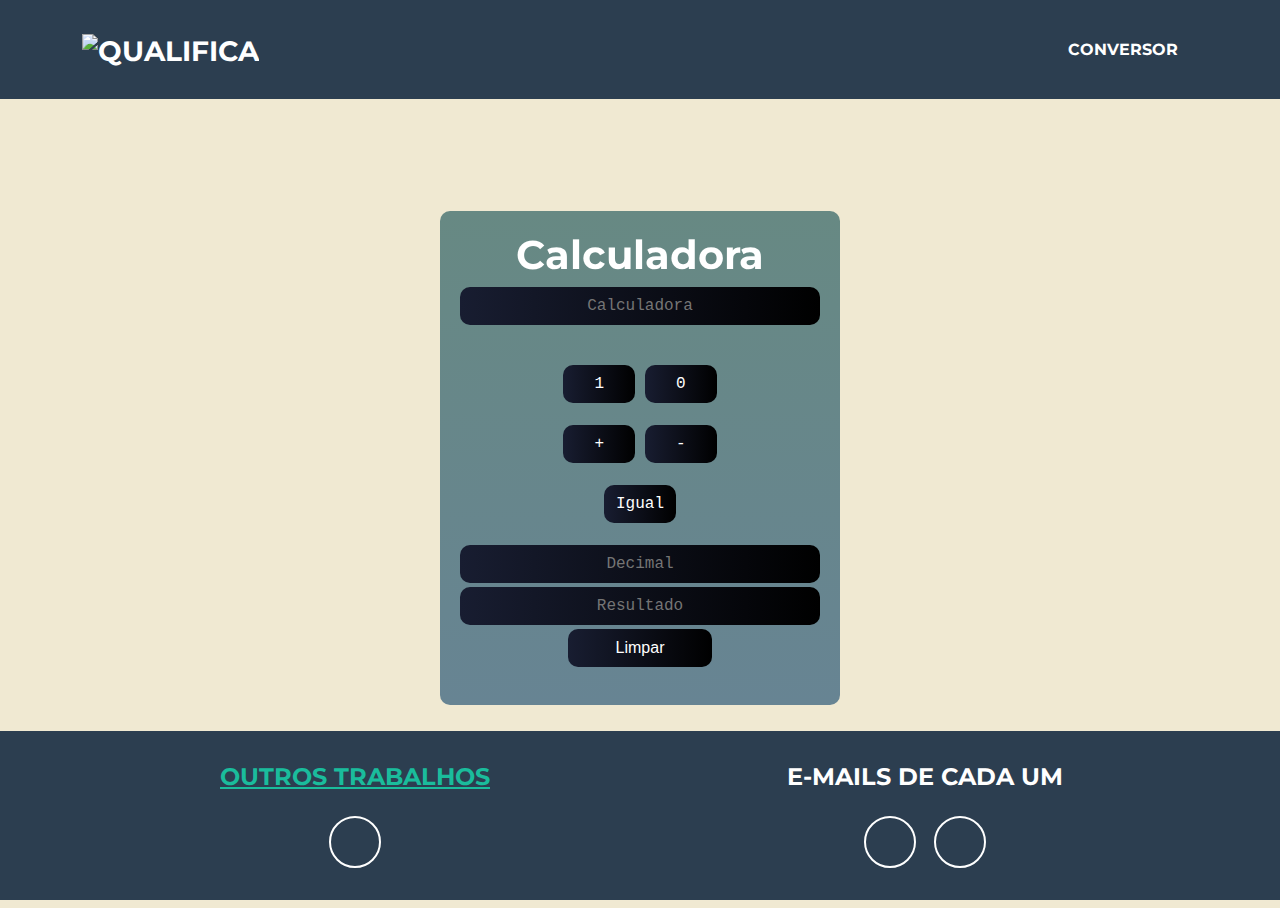
==== calculadora.html @ eea8e10c "Trabalho adicionado" ====
<!-- Create a simple Program to build the Calculator in JavaScript using with HTML and CSS web languages. -->  
<!doctype html>
<html lang="pt">
<head>
    <meta charset="UTF-8">
    <meta name="viewport" content="width=device-width, initial-scale=1.0">
    <link rel="stylesheet" href="styles.css">
    <link href="css/styles.css" rel="stylesheet" />
    <link href="https://fonts.googleapis.com/css?family=Montserrat:400,700" rel="stylesheet" type="text/css" />
    <link href="https://fonts.googleapis.com/css?family=Lato:400,700,400italic,700italic" rel="stylesheet" type="text/css" />
    <script src="https://use.fontawesome.com/releases/v5.15.4/js/all.js" crossorigin="anonymous"></script>
    <nav class="navbar navbar-expand-lg bg-secondary text-uppercase fixed-top" id="mainNav">
        <div class="container">
            <a class="navbar-brand" href="#page-top"><img  src="https://qualifica-dev.exponor.pt/wp-content/uploads/2019/01/logo_texto_preto.gif" alt="Qualifica"  height="50"></a>
            <div class="collapse navbar-collapse" id="navbarResponsive">
                <ul class="navbar-nav ms-auto">
                    <li class="nav-item mx-0 mx-lg-1"><a class="nav-link py-3 px-0 px-lg-3 rounded" href="index.html">Conversor</a></li>
                </ul>
            </div>
        </div>
    </nav>
</head>

<div class="wrapper">
    <div class="containee">
<form name = "form1">  
      
    <!-- This input box shows the button pressed by the user in calculator. -->  
    <h1>Calculadora
    </h1>
  <input id ="calc" type ="text" class="outpute" name = "answer" placeholder="Calculadora"> <br> <br>
  <!-- Display the calculator button on the screen. -->  
  <!-- onclick() function display the number prsses by the user. -->  
    <input type = "button"  class="outputt" value = "1" onclick = "form1.answer.value += '1' ">  
    <input type = "button" class="outputt" value = "0" onclick = "form1.answer.value += '0' ">  
    
  <br> <br>  
    
  <input type = "button" class="outputt" value = "+" onclick = "form1.answer.value += '+' ">  
  <input type = "button" class="outputt" value = "-" onclick = "form1.answer.value += '-' ">  
  <br> <br>  
    
    <!-- When we click on the '=' button, the onclick() shows the sum results on the calculator screen. -->  
  <input type = "button" class="outputt"  id="igual" value = "Igual" onclick = "form1.answer.value = eval(form1.answer.value);  ">  
  <br>   <br>
  <!-- Display the Cancel button and erase all data entered by the user. -->  
  <input id="dec" class="output" placeholder="Decimal" onkeypress="return (event.charCode !=8 && event.charCode ==0 || ((event.charCode >= 48 && event.charCode <= 49)))"  spellcheck="false">
  <input id="bin" class="output" placeholder="Resultado" onkeypress="return (event.charCode !=8 && event.charCode ==0 || ((event.charCode >= 48 && event.charCode <= 49)))"  spellcheck="false">
  <input type = "reset" class="limpar" value = "Limpar" onclick = "form1.answer.value = ' ' " id= "Limpar" >  
  <br>   
    
</form>  
</div>  
<footer class="footer text-center fixed-bottom">
    <div class="container">
        <div class="row">
            <!-- Footer Location-->
            <div class="col-lg-6 mb-5 mb-lg-0">
                <h4 class="text-uppercase mb-4"><a href="outros.html">Outros Trabalhos</a></h4>
                <a class="btn btn-outline-light btn-social mx-1" href="UFP-INF-TP01-TIAGO.L-TIAGO.B-html/index.html"><i class="fas fa-file"></i></a>
            </div>
            <!-- Footer Social Icons-->
            <div class="col-lg-6 mb-5 mb-lg-0">
                <h4 class="text-uppercase mb-4">E-mails de cada um</h4>
                <a class="btn btn-outline-light btn-social mx-1" href="mailto:tiago_lima213@hotmail.com?subject=Testing out mailto!&body=This is only a test!"><i class="fas fa-envelope-square"></i></a>
                <a class="btn btn-outline-light btn-social mx-1" href="mailto:tiagonbarreto@gmail.com?subject=Testing out mailto!&body=This is only a test!"><i class="fas fa-envelope-square"></i></a>
            </div>
            <!-- Footer About Text-->
          
        </div>
    </div>
    
</footer> 
<script src="script.js"></script>
</body>  
</html>
---- styles.css ----
.containee{
    text-align: center;
    background:linear-gradient(to bottom, #678983, #678493); ;
    border-radius: 10px;
    padding: 20px;
    color: white;
    max-width: 80%;
    width: 400px;
}
.outpute{
    background:linear-gradient(to right, #181d31,#000);
    border:0;
    width: 100%;
    padding: 10px 0;
    border-radius: 10px;
    outline: none;
    display: flex;
    margin-top: 4px;
    justify-content: center;
    color: white;
    font-size: 16px;
    text-align: center;
}
.output{
    background:linear-gradient(to right, #181d31,#000);
    border:0;
    width: 100%;
    padding: 10px 0;
    border-radius: 10px;
    outline: none;
    display: flex;
    margin-top: 4px;
    justify-content: center;
    color: white;
    font-size: 16px;
    text-align: center;
}
.limpar{
    align-content: center;
    background:linear-gradient(to right, #181d31,#000);
    border:0;
    margin:auto;
    width: 40%;
    padding: 10px ;
    border-radius: 10px;
    outline: none;
    display: flex;
    margin-top: 4px;
    justify-content: center;
    color: white;
    font-size: 16px;
    font-family: Verdana, Geneva, Tahoma, sans-serif;
    text-align: center;
}
.limpar:hover{
    background:linear-gradient(to right ,#000,#181d31);
}
.title{
    color:linear-gradient(to right ,#000,#181d31) ;
    font-size: 21.6px;
    text-align: center;

}
h1 {
    font-size: 21.6px;
    background:linear-gradient(to right,#fff,#fff);
    -webkit-background-clip: text;
    -webkit-text-fill-color: transparent;
  }
.wrapper{
    display:flex;
    justify-content: center;
    align-items: center;
    height: 100vh;
}
body {
    font-family: 'Roboto Mono',monospace;
    background-color: #f0e9d2;
    background-size: cover;
    background-position: center top;
    background-repeat: no-repeat;
  }
  .outputt{
    background:linear-gradient(to right, #181d31,#000);
    border:0;
    width: 20%;
    padding: 10px 0;
    border-radius: 10px;
    outline: none;
    margin-top: 4px;
    justify-content: center;
    color: white;
    font-size: 16px;
    text-align: center;
}
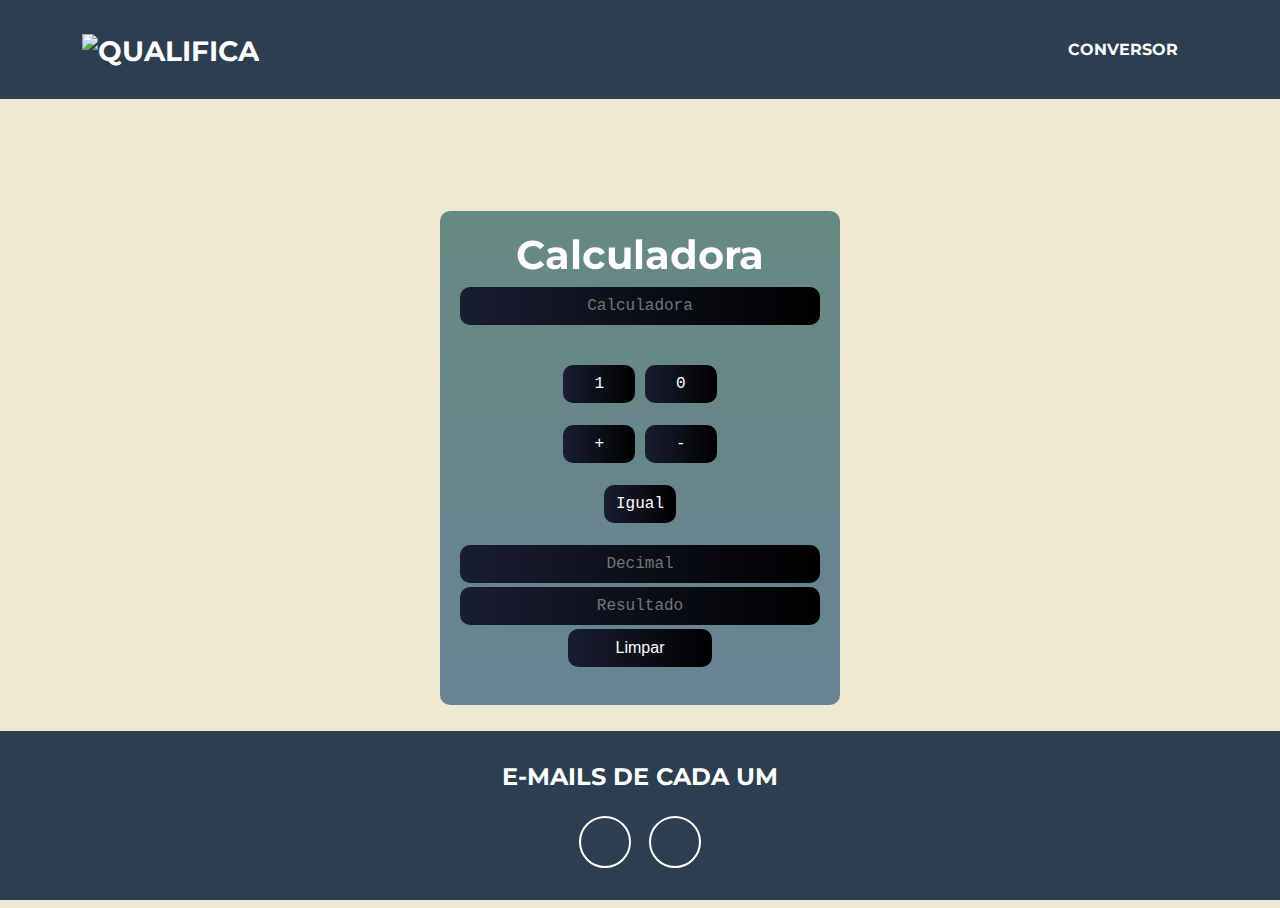
==== commit 00996c6b: "Modificado calculadora e eliminado outros" ====
--- a/calculadora.html
+++ b/calculadora.html
@@ -55,12 +55,8 @@
     <div class="container">
         <div class="row">
             <!-- Footer Location-->
-            <div class="col-lg-6 mb-5 mb-lg-0">
-                <h4 class="text-uppercase mb-4"><a href="outros.html">Outros Trabalhos</a></h4>
-                <a class="btn btn-outline-light btn-social mx-1" href="UFP-INF-TP01-TIAGO.L-TIAGO.B-html/index.html"><i class="fas fa-file"></i></a>
-            </div>
             <!-- Footer Social Icons-->
-            <div class="col-lg-6 mb-5 mb-lg-0">
+            <div class="col-lg mb-5 mb-lg-0">
                 <h4 class="text-uppercase mb-4">E-mails de cada um</h4>
                 <a class="btn btn-outline-light btn-social mx-1" href="mailto:tiago_lima213@hotmail.com?subject=Testing out mailto!&body=This is only a test!"><i class="fas fa-envelope-square"></i></a>
                 <a class="btn btn-outline-light btn-social mx-1" href="mailto:tiagonbarreto@gmail.com?subject=Testing out mailto!&body=This is only a test!"><i class="fas fa-envelope-square"></i></a>
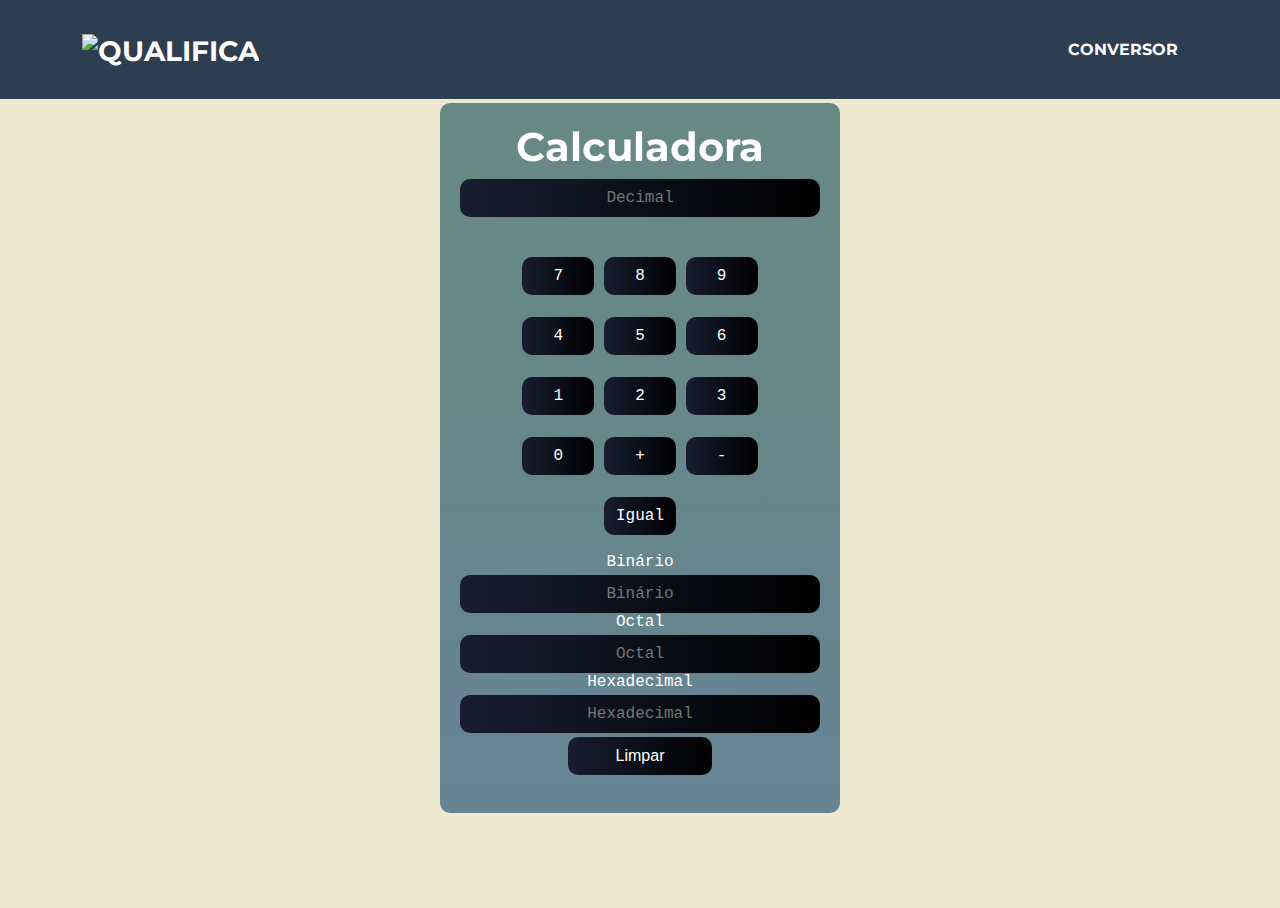
==== commit 2445159c: "Calculadora Conversor e script mudado" ====
--- a/calculadora.html
+++ b/calculadora.html
@@ -28,14 +28,24 @@
     <!-- This input box shows the button pressed by the user in calculator. -->  
     <h1>Calculadora
     </h1>
-  <input id ="calc" type ="text" class="outpute" name = "answer" placeholder="Calculadora"> <br> <br>
+  <input id ="dec" type ="text" class="outpute" name = "answer" readonly placeholder="Decimal"onkeypress="return (event.charCode !=8 && event.charCode ==0 || ((event.charCode >= 48 && event.charCode <= 57)))"  spellcheck="false">  <br> <br>
   <!-- Display the calculator button on the screen. -->  
   <!-- onclick() function display the number prsses by the user. -->  
-    <input type = "button"  class="outputt" value = "1" onclick = "form1.answer.value += '1' ">  
-    <input type = "button" class="outputt" value = "0" onclick = "form1.answer.value += '0' ">  
-    
+  <input type = "button"  class="outputt" value = "7" onclick = "form1.answer.value += '7' ">  
+  <input type = "button" class="outputt" value = "8" onclick = "form1.answer.value += '8' ">  
+  <input type = "button"  class="outputt" value = "9" onclick = "form1.answer.value += '9' ">  
   <br> <br>  
     
+  <input type = "button"  class="outputt" value = "4" onclick = "form1.answer.value += '4' ">  
+  <input type = "button" class="outputt" value = "5" onclick = "form1.answer.value += '5' ">  
+  <input type = "button"  class="outputt" value = "6" onclick = "form1.answer.value += '6' ">  
+  <br> <br>  
+
+  <input type = "button"  class="outputt" value = "1" onclick = "form1.answer.value += '1' ">  
+  <input type = "button" class="outputt" value = "2" onclick = "form1.answer.value += '2' ">  
+  <input type = "button"  class="outputt" value = "3" onclick = "form1.answer.value += '3' ">  
+  <br> <br>  
+  <input type = "button" class="outputt" value = "0" onclick = "form1.answer.value += '0' ">   
   <input type = "button" class="outputt" value = "+" onclick = "form1.answer.value += '+' ">  
   <input type = "button" class="outputt" value = "-" onclick = "form1.answer.value += '-' ">  
   <br> <br>  
@@ -44,29 +54,14 @@
   <input type = "button" class="outputt"  id="igual" value = "Igual" onclick = "form1.answer.value = eval(form1.answer.value);  ">  
   <br>   <br>
   <!-- Display the Cancel button and erase all data entered by the user. -->  
-  <input id="dec" class="output" placeholder="Decimal" onkeypress="return (event.charCode !=8 && event.charCode ==0 || ((event.charCode >= 48 && event.charCode <= 49)))"  spellcheck="false">
-  <input id="bin" class="output" placeholder="Resultado" onkeypress="return (event.charCode !=8 && event.charCode ==0 || ((event.charCode >= 48 && event.charCode <= 49)))"  spellcheck="false">
+  Binário<input id="bin" class="output" placeholder="Binário" readonly>
+  Octal<input id="oct" class="output" placeholder="Octal" readonly>
+  Hexadecimal<input id="hex" class="output" placeholder="Hexadecimal" readonly>
   <input type = "reset" class="limpar" value = "Limpar" onclick = "form1.answer.value = ' ' " id= "Limpar" >  
   <br>   
     
 </form>  
 </div>  
-<footer class="footer text-center fixed-bottom">
-    <div class="container">
-        <div class="row">
-            <!-- Footer Location-->
-            <!-- Footer Social Icons-->
-            <div class="col-lg mb-5 mb-lg-0">
-                <h4 class="text-uppercase mb-4">E-mails de cada um</h4>
-                <a class="btn btn-outline-light btn-social mx-1" href="mailto:tiago_lima213@hotmail.com?subject=Testing out mailto!&body=This is only a test!"><i class="fas fa-envelope-square"></i></a>
-                <a class="btn btn-outline-light btn-social mx-1" href="mailto:tiagonbarreto@gmail.com?subject=Testing out mailto!&body=This is only a test!"><i class="fas fa-envelope-square"></i></a>
-            </div>
-            <!-- Footer About Text-->
-          
-        </div>
-    </div>
-    
-</footer> 
 <script src="script.js"></script>
 </body>  
 </html>  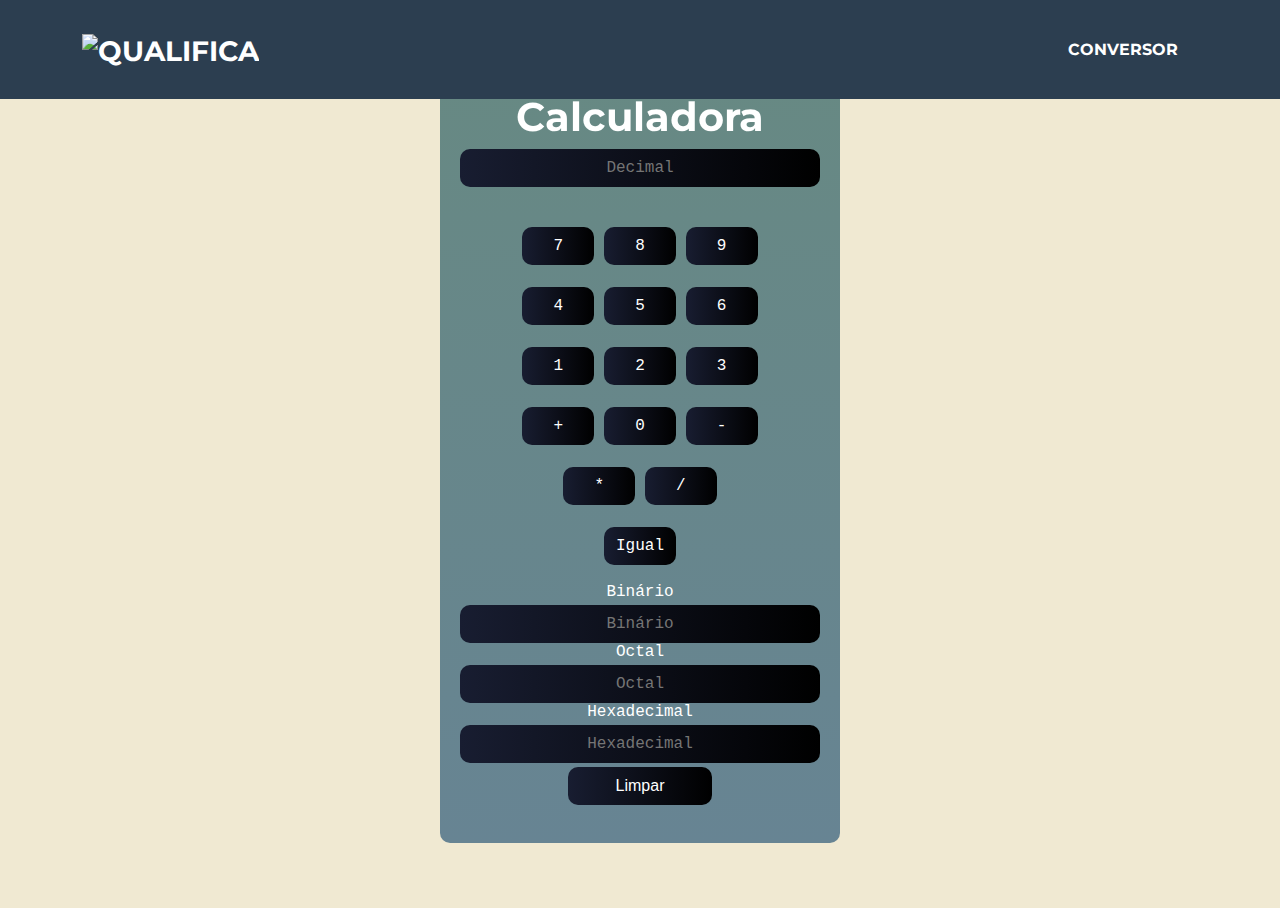
==== commit e48e7e54: "Calculadora Mudificada Para Todos os Coversores" ====
--- a/calculadora.html
+++ b/calculadora.html
@@ -44,10 +44,13 @@
   <input type = "button"  class="outputt" value = "1" onclick = "form1.answer.value += '1' ">  
   <input type = "button" class="outputt" value = "2" onclick = "form1.answer.value += '2' ">  
   <input type = "button"  class="outputt" value = "3" onclick = "form1.answer.value += '3' ">  
-  <br> <br>  
-  <input type = "button" class="outputt" value = "0" onclick = "form1.answer.value += '0' ">   
+  <br> <br>   
   <input type = "button" class="outputt" value = "+" onclick = "form1.answer.value += '+' ">  
+  <input type = "button" class="outputt" value = "0" onclick = "form1.answer.value += '0' ">  
   <input type = "button" class="outputt" value = "-" onclick = "form1.answer.value += '-' ">  
+  <br> <br>   
+  <input type = "button" class="outputt" value = "*" onclick = "form1.answer.value += '*' ">  
+  <input type = "button" class="outputt" value = "/" onclick = "form1.answer.value += '/' ">  
   <br> <br>  
     
     <!-- When we click on the '=' button, the onclick() shows the sum results on the calculator screen. -->  
